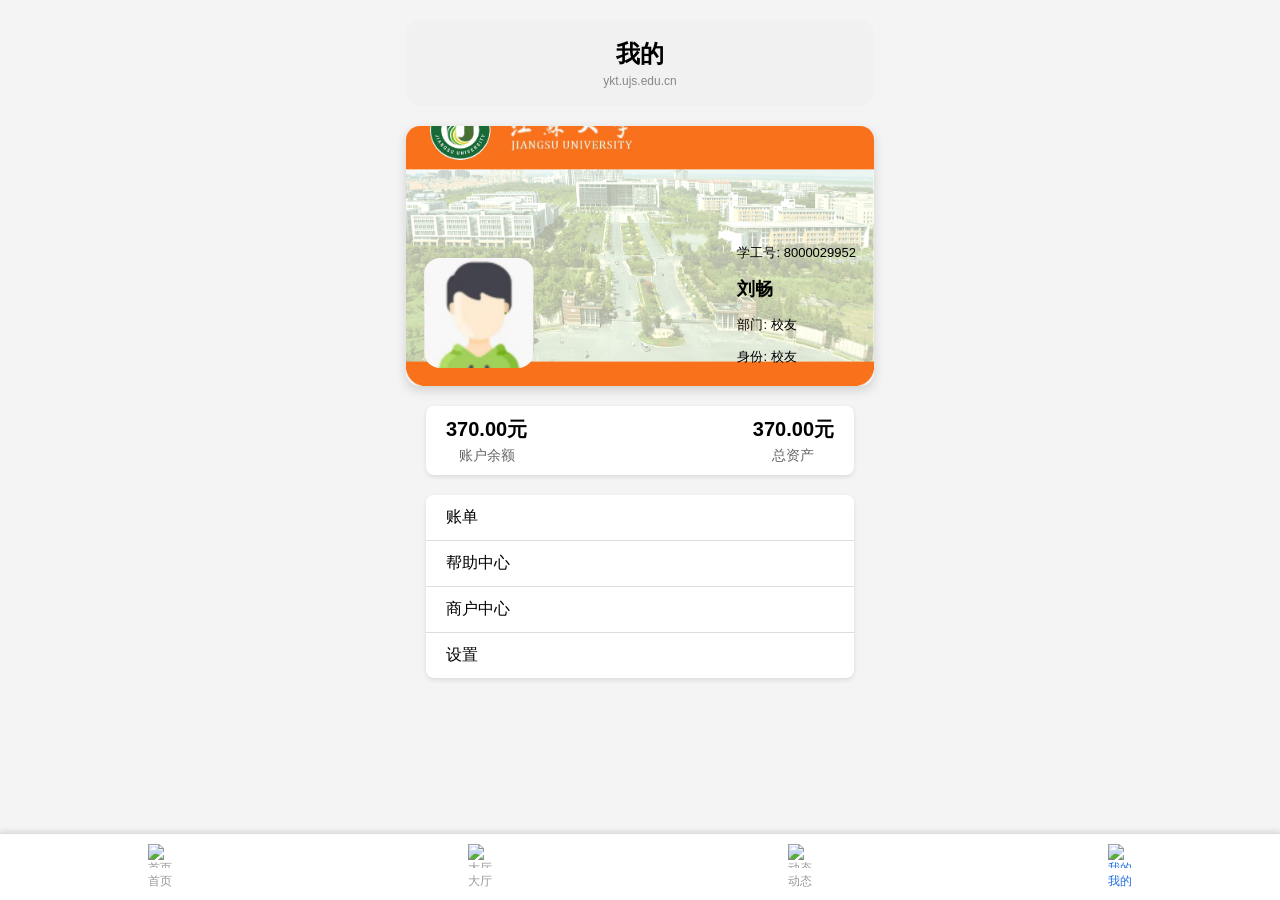
==== index.html @ 55b603e3 "initial commit" ====
<!DOCTYPE html>
<html lang="zh-CN">
<head>
    <meta charset="UTF-8">
    <meta name="viewport" content="width=device-width, initial-scale=1.0">
    <title>我的 - 江苏大学校园卡</title>
    <style>
        * {
            box-sizing: border-box;
        }

        body {
            margin: 0;
            min-height: 100vh;
            font-family: Arial, sans-serif;
            background-color: #f4f4f4;
            color: #000;
        }

        .page {
            max-width: 500px;
            margin: 0 auto;
            padding: 20px 16px 100px;
        }

        .header {
            background-color: #f1f1f1;
            padding: 18px 16px;
            text-align: center;
            border-radius: 14px;
        }

        .header .brand {
            font-size: 24px;
            font-weight: 700;
            margin-bottom: 4px;
        }

        .header .meta {
            font-size: 12px;
            color: #888;
        }

        .card {
            position: relative;
            overflow: hidden;
            min-height: 260px;
            margin: 20px 0;
            border-radius: 14px;
            padding: 18px;
            display: flex;
            justify-content: space-between;
            align-items: flex-end;
            color: #000;
            box-shadow: 0 4px 12px rgba(0, 0, 0, 0.15);
            background: url('image.png') center bottom/cover no-repeat;
        }

        .avatar {
            width: 110px;
            height: 110px;
            margin: 0;
            border-radius: 16px;
            object-fit: cover;
            flex-shrink: 0;
        }

        .info {
            text-align: left;
            margin: 0 0 0 16px;
            line-height: 1.8;
            color: #000;
            display: flex;
            flex-direction: column;
            justify-content: flex-end;
            gap: 8px;
        }

        .info .tiny {
            font-size: 13px;
        }

        .info .name {
            font-size: 18px;
            font-weight: 700;
        }

        .info .row {
            font-size: 13px;
            margin: 0;
        }

        .balance-section {
            display: flex;
            justify-content: space-between;
            background-color: #fff;
            padding: 10px 20px;
            border-radius: 8px;
            margin: 20px 20px 0;
            box-shadow: 0 2px 5px rgba(0, 0, 0, 0.1);
        }

        .balance-item {
            text-align: center;
        }

        .balance-item .label {
            font-size: 14px;
            color: #666;
        }

        .balance-item .value {
            font-size: 20px;
            font-weight: 700;
            margin-bottom: 4px;
        }

        .menu {
            margin: 20px 20px 0;
            background-color: #fff;
            border-radius: 8px;
            box-shadow: 0 2px 5px rgba(0, 0, 0, 0.1);
        }

        .menu-item {
            display: block;
            text-decoration: none;
            color: #000;
            padding: 12px 20px;
            border-bottom: 1px solid #ddd;
        }

        .menu-item:last-child {
            border-bottom: none;
        }

        .menu-item:hover {
            background-color: #f0f0f0;
        }

        .menu-left {
            display: flex;
            align-items: center;
            gap: 10px;
        }

        .menu-icon {
            font-size: 18px;
        }

        .menu-arrow {
            float: right;
            color: #999;
        }

        .footer {
            position: fixed;
            bottom: 0;
            left: 0;
            right: 0;
            background-color: #fff;
            border-top: 1px solid #ddd;
            display: flex;
            justify-content: space-around;
            padding: 10px 0;
            box-shadow: 0 -2px 5px rgba(0, 0, 0, 0.1);
        }

        .nav-item {
            text-align: center;
            text-decoration: none;
            color: #999;
            font-size: 12px;
        }

        .nav-item img {
            width: 24px;
            height: 24px;
            display: block;
            margin: 0 auto 5px;
        }

        .nav-item span {
            display: block;
        }

        .nav-item.active {
            color: #1f6fe2;
        }
    </style>
</head>
<body>
    <div class="page">
        <div class="header">
            <div class="brand">我的</div>
            <div class="meta">ykt.ujs.edu.cn</div>
        </div>

        <div class="card">
            <img class="avatar" src="image2.png" alt="头像">
            <div class="info">
                <div class="tiny">学工号: 8000029952</div>
                <div class="name">刘畅</div>
                <div class="row">部门: 校友</div>
                <div class="row">身份: 校友</div>
            </div>
        </div>

        <div class="balance-section">
        <div class="balance-item">
            <div class="value">370.00元</div>
            <div class="label">账户余额</div>
        </div>
        <div class="balance-item">
            <div class="value">370.00元</div>
            <div class="label">总资产</div>
        </div>
    </div>

    <div class="menu">
        <a class="menu-item" href="#">账单</a>
        <a class="menu-item" href="#">帮助中心</a>
        <a class="menu-item" href="#">商户中心</a>
        <a class="menu-item" href="#">设置</a>
    </div>
    </div>

    <div class="footer">
        <a class="nav-item" href="#">
            <img src="https://ykt.ujs.edu.cn/minio/theme/9ce22fe770761de78d762c6f8242650b_h5/images/plat/white/shouyeUser.png" alt="首页">
            <span>首页</span>
        </a>
        <a class="nav-item" href="#">
            <img src="https://ykt.ujs.edu.cn/minio/theme/9ce22fe770761de78d762c6f8242650b_h5/images/plat/white/dating.png" alt="大厅">
            <span>大厅</span>
        </a>
        <a class="nav-item" href="#">
            <img src="https://ykt.ujs.edu.cn/minio/theme/9ce22fe770761de78d762c6f8242650b_h5/images/plat/white/dongtai.png" alt="动态">
            <span>动态</span>
        </a>
        <a class="nav-item active" href="#">
            <img src="https://ykt.ujs.edu.cn/minio/theme/9ce22fe770761de78d762c6f8242650b_h5/images/plat/checked/wode.png" alt="我的">
            <span>我的</span>
        </a>
    </div>
</body>
</html>
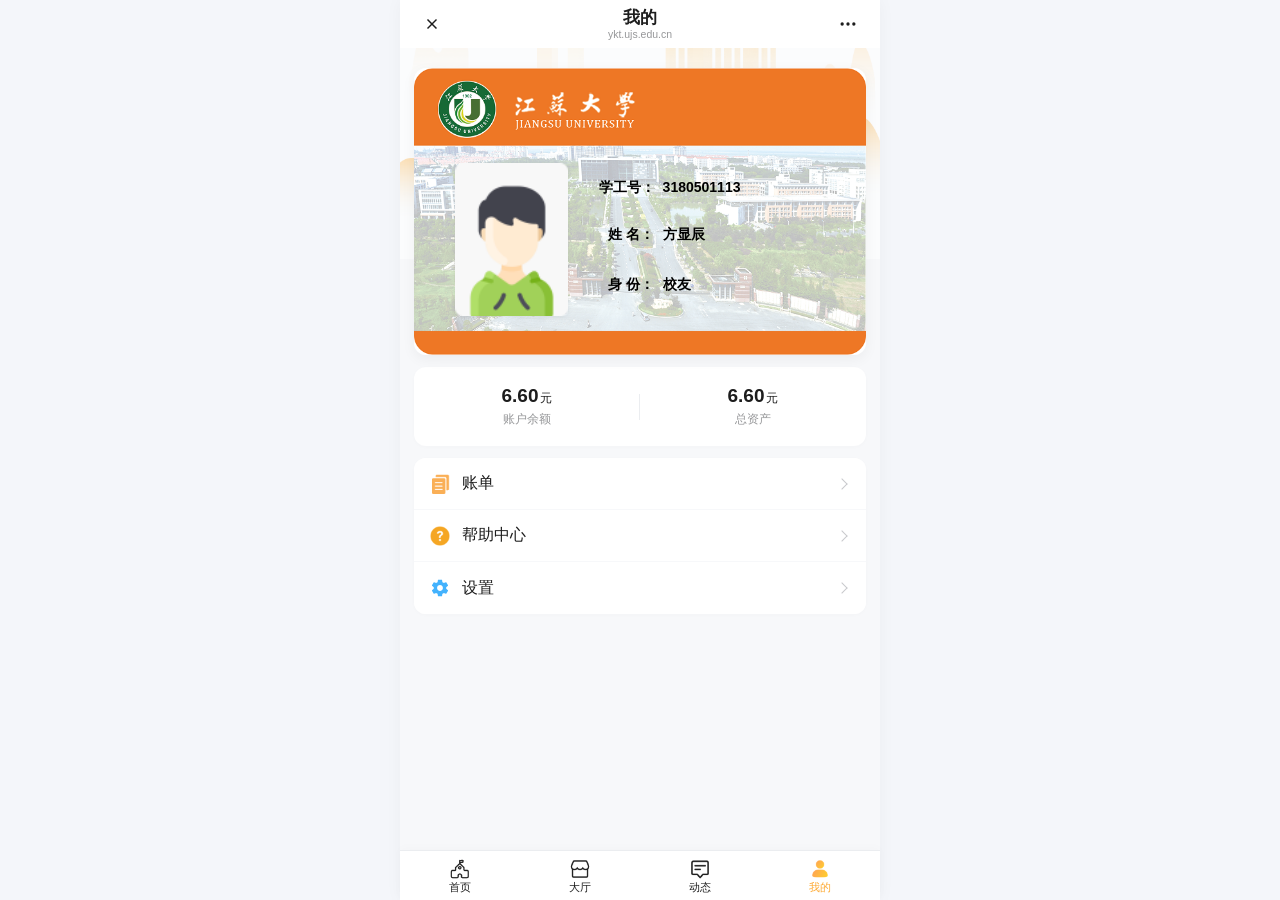
==== commit 9532fe57: "Refine index.html layout, styles, assets and remove mockup frame" ====
--- a/index.html
+++ b/index.html
@@ -2,246 +2,449 @@
 <html lang="zh-CN">
 <head>
     <meta charset="UTF-8">
-    <meta name="viewport" content="width=device-width, initial-scale=1.0">
-    <title>我的 - 江苏大学校园卡</title>
+    <meta name="viewport" content="width=device-width, initial-scale=1.0, maximum-scale=1.0, user-scalable=no, viewport-fit=cover">
+    <title>我的</title>
     <style>
+        :root {
+            --primary-color: #feaa33; /* Theme active color */
+            --bg-color: #f7f8fa;
+            --text-color: #1d1d1d;
+            --text-secondary: #646566;
+            --text-muted: #969799;
+            --border-color: #ebedf0;
+        }
+
         * {
             box-sizing: border-box;
+            margin: 0;
+            padding: 0;
+            -webkit-tap-highlight-color: transparent;
         }
 
         body {
             margin: 0;
+            padding: 0;
+            font-family: -apple-system, BlinkMacSystemFont, "SF Pro Text", "Helvetica Neue", Helvetica, Arial, "PingFang SC", "miui", "Hiragino Sans GB", "Microsoft YaHei", sans-serif;
+            color: var(--text-color);
+            background-color: #f4f6fa;
+            display: flex;
+            justify-content: center;
             min-height: 100vh;
-            font-family: Arial, sans-serif;
-            background-color: #f4f4f4;
-            color: #000;
-        }
-
-        .page {
-            max-width: 500px;
-            margin: 0 auto;
-            padding: 20px 16px 100px;
-        }
-
-        .header {
-            background-color: #f1f1f1;
-            padding: 18px 16px;
+        }
+
+        /* Responsive Mobile Container representing the Web Page */
+        .app-container {
+            width: 100%;
+            max-width: 480px;
+            min-height: 100vh;
+            background-color: var(--bg-color);
+            background-image: url("user_bg.png");
+            background-repeat: no-repeat;
+            background-position: 0px -1.5rem;
+            background-size: 100% auto;
+            position: relative;
+            display: flex;
+            flex-direction: column;
+            box-shadow: 0 0 16px rgba(0, 0, 0, 0.04);
+        }
+
+        /* WebView Native-like Header */
+        .webview-header {
+            background-color: #ffffff;
+            height: 48px;
+            display: flex;
+            align-items: center;
+            justify-content: space-between;
+            padding: 0 16px;
+            position: relative;
+            z-index: 100;
+            flex-shrink: 0;
+        }
+
+        .header-btn {
+            width: 32px;
+            height: 32px;
+            display: flex;
+            align-items: center;
+            justify-content: center;
+            cursor: pointer;
+        }
+
+        .header-title-container {
+            display: flex;
+            flex-direction: column;
+            align-items: center;
+            justify-content: center;
             text-align: center;
-            border-radius: 14px;
-        }
-
-        .header .brand {
-            font-size: 24px;
-            font-weight: 700;
+        }
+
+        .header-title {
+            font-size: 16.5px;
+            font-weight: 600;
+            color: var(--text-color);
+            line-height: 1.2;
+        }
+
+        .header-subtitle {
+            font-size: 10.5px;
+            color: var(--text-muted);
+            margin-top: 1px;
+            font-weight: normal;
+        }
+
+        /* Scrollable Page Body */
+        .scroll-content {
+            flex: 1;
+            padding-bottom: 64px; /* Space for the bottom tabbar navigation */
+            -webkit-overflow-scrolling: touch;
+        }
+
+        /* Card Section */
+        .card-section {
+            padding: 0 14px;
+            margin-top: 20px;
+        }
+
+        .card-wrapper {
+            position: relative;
+            width: 100%;
+            border-radius: 12px;
+            overflow: hidden;
+            box-shadow: 0 4px 14px rgba(0, 0, 0, 0.05);
+        }
+
+        .card-bg {
+            width: 100%;
+            height: auto;
+            display: block;
+        }
+
+        .card-avatar {
+            position: absolute;
+            top: 33.07%;
+            left: 9%;
+            width: 25%;
+            height: auto;
+            border-radius: 4px;
+            box-shadow: 0 1px 4px rgba(0, 0, 0, 0.06);
+            object-fit: cover;
+        }
+
+        .card-label {
+            position: absolute;
+            font-size: 14px;
+            font-weight: 600;
+            color: #000000;
+            white-space: nowrap;
+            pointer-events: none;
+        }
+
+        .card-value {
+            position: absolute;
+            font-size: 14px;
+            font-weight: 600;
+            color: #000000;
+            white-space: nowrap;
+            pointer-events: none;
+        }
+
+        .label-id { top: 38.58%; left: 41%; }
+        .value-id { top: 38.58%; left: 55%; }
+
+        .label-name { top: 55.12%; left: 43%; }
+        .value-name { top: 55.12%; left: 55%; }
+
+        .label-role { top: 72.44%; left: 43%; }
+        .value-role { top: 72.44%; left: 55%; }
+
+        /* Balance Grid (6.60 block) */
+        .balance-section {
+            padding: 0 14px;
+            margin-top: 12px;
+        }
+
+        .balance-card {
+            background-color: #ffffff;
+            border-radius: 12px;
+            display: flex;
+            padding: 18px 0;
+            box-shadow: 0 1px 4px rgba(0, 0, 0, 0.02);
+        }
+
+        .balance-item {
+            flex: 1;
+            text-align: center;
+            display: flex;
+            flex-direction: column;
+            justify-content: center;
+            position: relative;
+        }
+
+        /* Divider between balances */
+        .balance-item:first-child::after {
+            content: "";
+            position: absolute;
+            right: 0;
+            top: 20%;
+            height: 60%;
+            width: 1px;
+            background-color: #ebedf0;
+        }
+
+        .balance-value-row {
+            display: flex;
+            align-items: baseline;
+            justify-content: center;
             margin-bottom: 4px;
         }
 
-        .header .meta {
+        .balance-num {
+            font-size: 19px;
+            font-weight: bold;
+            font-family: -apple-system, BlinkMacSystemFont, "SF Pro Text", Arial, sans-serif;
+            color: var(--text-color);
+        }
+
+        .balance-unit {
             font-size: 12px;
-            color: #888;
-        }
-
-        .card {
-            position: relative;
+            color: var(--text-color);
+            margin-left: 2px;
+        }
+
+        .balance-label {
+            font-size: 12px;
+            color: var(--text-muted);
+        }
+
+        /* Menu Rows (Cell Group) */
+        .menu-section {
+            padding: 0 14px;
+            margin-top: 12px;
+        }
+
+        .menu-group {
+            background-color: #ffffff;
+            border-radius: 12px;
             overflow: hidden;
-            min-height: 260px;
-            margin: 20px 0;
-            border-radius: 14px;
-            padding: 18px;
-            display: flex;
+            box-shadow: 0 1px 4px rgba(0, 0, 0, 0.02);
+            display: flex;
+            flex-direction: column;
+        }
+
+        .menu-item {
+            display: flex;
+            align-items: center;
             justify-content: space-between;
-            align-items: flex-end;
-            color: #000;
-            box-shadow: 0 4px 12px rgba(0, 0, 0, 0.15);
-            background: url('image.png') center bottom/cover no-repeat;
-        }
-
-        .avatar {
-            width: 110px;
-            height: 110px;
-            margin: 0;
-            border-radius: 16px;
-            object-fit: cover;
-            flex-shrink: 0;
-        }
-
-        .info {
-            text-align: left;
-            margin: 0 0 0 16px;
-            line-height: 1.8;
-            color: #000;
-            display: flex;
-            flex-direction: column;
-            justify-content: flex-end;
-            gap: 8px;
-        }
-
-        .info .tiny {
-            font-size: 13px;
-        }
-
-        .info .name {
-            font-size: 18px;
-            font-weight: 700;
-        }
-
-        .info .row {
-            font-size: 13px;
-            margin: 0;
-        }
-
-        .balance-section {
-            display: flex;
-            justify-content: space-between;
-            background-color: #fff;
-            padding: 10px 20px;
-            border-radius: 8px;
-            margin: 20px 20px 0;
-            box-shadow: 0 2px 5px rgba(0, 0, 0, 0.1);
-        }
-
-        .balance-item {
-            text-align: center;
-        }
-
-        .balance-item .label {
-            font-size: 14px;
-            color: #666;
-        }
-
-        .balance-item .value {
-            font-size: 20px;
-            font-weight: 700;
-            margin-bottom: 4px;
-        }
-
-        .menu {
-            margin: 20px 20px 0;
-            background-color: #fff;
-            border-radius: 8px;
-            box-shadow: 0 2px 5px rgba(0, 0, 0, 0.1);
-        }
-
-        .menu-item {
-            display: block;
+            height: 52px;
+            padding: 0 16px;
+            border-bottom: 0.5px solid #f7f8fa;
             text-decoration: none;
-            color: #000;
-            padding: 12px 20px;
-            border-bottom: 1px solid #ddd;
+            color: var(--text-color);
+            background-color: #ffffff;
+            transition: background-color 0.15s ease;
         }
 
         .menu-item:last-child {
             border-bottom: none;
         }
 
-        .menu-item:hover {
-            background-color: #f0f0f0;
+        .menu-item:active {
+            background-color: #f2f3f5;
         }
 
         .menu-left {
             display: flex;
             align-items: center;
-            gap: 10px;
+            gap: 12px;
         }
 
         .menu-icon {
-            font-size: 18px;
+            width: 20px;
+            height: 20px;
+            object-fit: contain;
+            display: block;
+        }
+
+        .menu-title {
+            font-size: 15.5px;
+            font-weight: normal;
+            color: var(--text-color);
         }
 
         .menu-arrow {
-            float: right;
-            color: #999;
-        }
-
-        .footer {
-            position: fixed;
+            width: 8px;
+            height: 8px;
+            border-top: 1.5px solid #c8c9cc;
+            border-right: 1.5px solid #c8c9cc;
+            transform: rotate(45deg);
+            margin-right: 4px;
+        }
+
+        /* Footer TabBar */
+        .tabbar {
+            position: absolute;
             bottom: 0;
             left: 0;
-            right: 0;
-            background-color: #fff;
-            border-top: 1px solid #ddd;
-            display: flex;
-            justify-content: space-around;
-            padding: 10px 0;
-            box-shadow: 0 -2px 5px rgba(0, 0, 0, 0.1);
-        }
-
-        .nav-item {
-            text-align: center;
+            width: 100%;
+            height: 50px;
+            background-color: #ffffff;
+            border-top: 1px solid #ebedf0;
+            display: flex;
+            z-index: 100;
+            box-shadow: 0 -2px 10px rgba(0, 0, 0, 0.02);
+            padding-bottom: env(safe-area-inset-bottom);
+        }
+
+        .tabbar-item {
+            flex: 1;
+            display: flex;
+            flex-direction: column;
+            align-items: center;
+            justify-content: center;
             text-decoration: none;
-            color: #999;
-            font-size: 12px;
-        }
-
-        .nav-item img {
-            width: 24px;
-            height: 24px;
+            color: #1d1d1d;
+            font-size: 11px;
+            outline: none;
+        }
+
+        .tabbar-icon {
+            width: 22px;
+            height: 22px;
+            object-fit: contain;
+            margin-bottom: 2px;
             display: block;
-            margin: 0 auto 5px;
-        }
-
-        .nav-item span {
-            display: block;
-        }
-
-        .nav-item.active {
-            color: #1f6fe2;
+        }
+
+        .tabbar-text {
+            line-height: 1;
+            font-size: 11px;
+            color: #1d1d1d;
+        }
+
+        /* Active Tab style (warning color in theme is rgb(254, 170, 51)) */
+        .tabbar-item.active .tabbar-text {
+            color: rgb(254, 170, 51);
         }
     </style>
 </head>
 <body>
-    <div class="page">
-        <div class="header">
-            <div class="brand">我的</div>
-            <div class="meta">ykt.ujs.edu.cn</div>
-        </div>
-
-        <div class="card">
-            <img class="avatar" src="image2.png" alt="头像">
-            <div class="info">
-                <div class="tiny">学工号: 8000029952</div>
-                <div class="name">刘畅</div>
-                <div class="row">部门: 校友</div>
-                <div class="row">身份: 校友</div>
+
+    <div class="app-container">
+        <!-- WebView Native-like Header -->
+        <header class="webview-header">
+            <div class="header-btn" title="关闭">
+                <!-- Close X Icon -->
+                <svg width="18" height="18" viewBox="0 0 24 24" fill="none" stroke="currentColor" stroke-width="2">
+                    <line x1="18" y1="6" x2="6" y2="18"></line>
+                    <line x1="6" y1="6" x2="18" y2="18"></line>
+                </svg>
             </div>
-        </div>
-
-        <div class="balance-section">
-        <div class="balance-item">
-            <div class="value">370.00元</div>
-            <div class="label">账户余额</div>
-        </div>
-        <div class="balance-item">
-            <div class="value">370.00元</div>
-            <div class="label">总资产</div>
-        </div>
+            <div class="header-title-container">
+                <h1 class="header-title">我的</h1>
+                <span class="header-subtitle">ykt.ujs.edu.cn</span>
+            </div>
+            <div class="header-btn" title="更多">
+                <!-- More Dot Icon -->
+                <svg width="20" height="20" viewBox="0 0 24 24" fill="none">
+                    <circle cx="5" cy="12" r="2" fill="currentColor" />
+                    <circle cx="12" cy="12" r="2" fill="currentColor" />
+                    <circle cx="19" cy="12" r="2" fill="currentColor" />
+                </svg>
+            </div>
+        </header>
+
+        <!-- Scrollable Content Screen -->
+        <main class="scroll-content">
+            <!-- 1. Campus Card -->
+            <section class="card-section">
+                <div class="card-wrapper">
+                    <img class="card-bg" src="card_bg.png" alt="Card Background">
+                    <img class="card-avatar" src="avatar.png" alt="Avatar">
+                    
+                    <span class="card-label label-id">学工号：</span>
+                    <span class="card-value value-id">3180501113</span>
+                    
+                    <span class="card-label label-name">姓 名：</span>
+                    <span class="card-value value-name">方显辰</span>
+                    
+                    <span class="card-label label-role">身 份：</span>
+                    <span class="card-value value-role">校友</span>
+                </div>
+            </section>
+
+            <!-- 2. Balance Block -->
+            <section class="balance-section">
+                <div class="balance-card">
+                    <div class="balance-item">
+                        <div class="balance-value-row">
+                            <span class="balance-num">6.60</span>
+                            <span class="balance-unit">元</span>
+                        </div>
+                        <span class="balance-label">账户余额</span>
+                    </div>
+                    <div class="balance-item">
+                        <div class="balance-value-row">
+                            <span class="balance-num">6.60</span>
+                            <span class="balance-unit">元</span>
+                        </div>
+                        <span class="balance-label">总资产</span>
+                    </div>
+                </div>
+            </section>
+
+            <!-- 3. Navigation List (Cell Group) -->
+            <section class="menu-section">
+                <div class="menu-group">
+                    <a href="#" class="menu-item">
+                        <div class="menu-left">
+                            <img class="menu-icon" src="bill.png" alt="账单 Icon">
+                            <span class="menu-title">账单</span>
+                        </div>
+                        <div class="menu-arrow"></div>
+                    </a>
+                    
+                    <a href="#" class="menu-item">
+                        <div class="menu-left">
+                            <img class="menu-icon" src="help-center.png" alt="帮助中心 Icon">
+                            <span class="menu-title">帮助中心</span>
+                        </div>
+                        <div class="menu-arrow"></div>
+                    </a>
+                    
+                    <a href="#" class="menu-item">
+                        <div class="menu-left">
+                            <!-- Premium Inline SVG Setting Gear icon (sky blue color) -->
+                            <svg class="menu-icon" viewBox="0 0 24 24" fill="none" xmlns="http://www.w3.org/2000/svg">
+                                <path d="M19.43 12.98C19.47 12.66 19.5 12.34 19.5 12C19.5 11.66 19.47 11.34 19.43 11.02L21.54 9.37C21.73 9.22 21.78 8.95 21.66 8.73L19.66 5.27C19.54 5.05 19.27 4.97 19.05 5.05L16.56 6.05C16.04 5.65 15.48 5.32 14.87 5.07L14.49 2.42C14.46 2.18 14.25 2 14 2H10C9.75 2 9.54 2.18 9.51 2.42L9.13 5.07C8.52 5.32 7.96 5.66 7.44 6.05L4.95 5.05C4.73 4.96 4.46 5.05 4.34 5.27L2.34 8.73C2.21 8.95 2.27 9.22 2.46 9.37L4.57 11.02C4.53 11.34 4.5 11.67 4.5 12C4.5 12.33 4.53 12.66 4.57 12.98L2.46 14.63C2.27 14.78 2.22 15.05 2.34 15.27L4.34 18.73C4.46 18.95 4.73 19.03 4.95 18.95L7.44 17.95C7.96 18.35 8.52 18.68 9.13 18.93L9.51 21.58C9.54 21.82 9.75 22 10 22H14C14.25 22 14.46 21.82 14.49 21.58L14.87 18.93C15.48 18.68 16.04 18.34 16.56 17.95L19.05 18.95C19.27 19.04 19.54 18.95 19.66 18.73L21.66 15.27C21.78 15.05 21.73 14.78 21.54 14.63L19.43 12.98ZM12 15.5C10.07 15.5 8.5 13.93 8.5 12C8.5 10.07 10.07 8.5 12 8.5C13.93 8.5 15.5 10.07 15.5 12C15.5 13.93 13.93 15.5 12 15.5Z" fill="#43b2fd"/>
+                            </svg>
+                            <span class="menu-title">设置</span>
+                        </div>
+                        <div class="menu-arrow"></div>
+                    </a>
+                </div>
+            </section>
+        </main>
+
+        <!-- 4. Fixed Tabbar navigation -->
+        <nav class="tabbar">
+            <a href="#" class="tabbar-item">
+                <img class="tabbar-icon" src="shouyeUser.png" alt="首页 Icon">
+                <span class="tabbar-text">首页</span>
+            </a>
+            <a href="#" class="tabbar-item">
+                <img class="tabbar-icon" src="dating.png" alt="大厅 Icon">
+                <span class="tabbar-text">大厅</span>
+            </a>
+            <a href="#" class="tabbar-item">
+                <img class="tabbar-icon" src="dongtai.png" alt="动态 Icon">
+                <span class="tabbar-text">动态</span>
+            </a>
+            <a href="#" class="tabbar-item active">
+                <img class="tabbar-icon" src="wode.png" alt="我的 Icon">
+                <span class="tabbar-text">我的</span>
+            </a>
+        </nav>
     </div>
 
-    <div class="menu">
-        <a class="menu-item" href="#">账单</a>
-        <a class="menu-item" href="#">帮助中心</a>
-        <a class="menu-item" href="#">商户中心</a>
-        <a class="menu-item" href="#">设置</a>
-    </div>
-    </div>
-
-    <div class="footer">
-        <a class="nav-item" href="#">
-            <img src="https://ykt.ujs.edu.cn/minio/theme/9ce22fe770761de78d762c6f8242650b_h5/images/plat/white/shouyeUser.png" alt="首页">
-            <span>首页</span>
-        </a>
-        <a class="nav-item" href="#">
-            <img src="https://ykt.ujs.edu.cn/minio/theme/9ce22fe770761de78d762c6f8242650b_h5/images/plat/white/dating.png" alt="大厅">
-            <span>大厅</span>
-        </a>
-        <a class="nav-item" href="#">
-            <img src="https://ykt.ujs.edu.cn/minio/theme/9ce22fe770761de78d762c6f8242650b_h5/images/plat/white/dongtai.png" alt="动态">
-            <span>动态</span>
-        </a>
-        <a class="nav-item active" href="#">
-            <img src="https://ykt.ujs.edu.cn/minio/theme/9ce22fe770761de78d762c6f8242650b_h5/images/plat/checked/wode.png" alt="我的">
-            <span>我的</span>
-        </a>
-    </div>
 </body>
 </html>
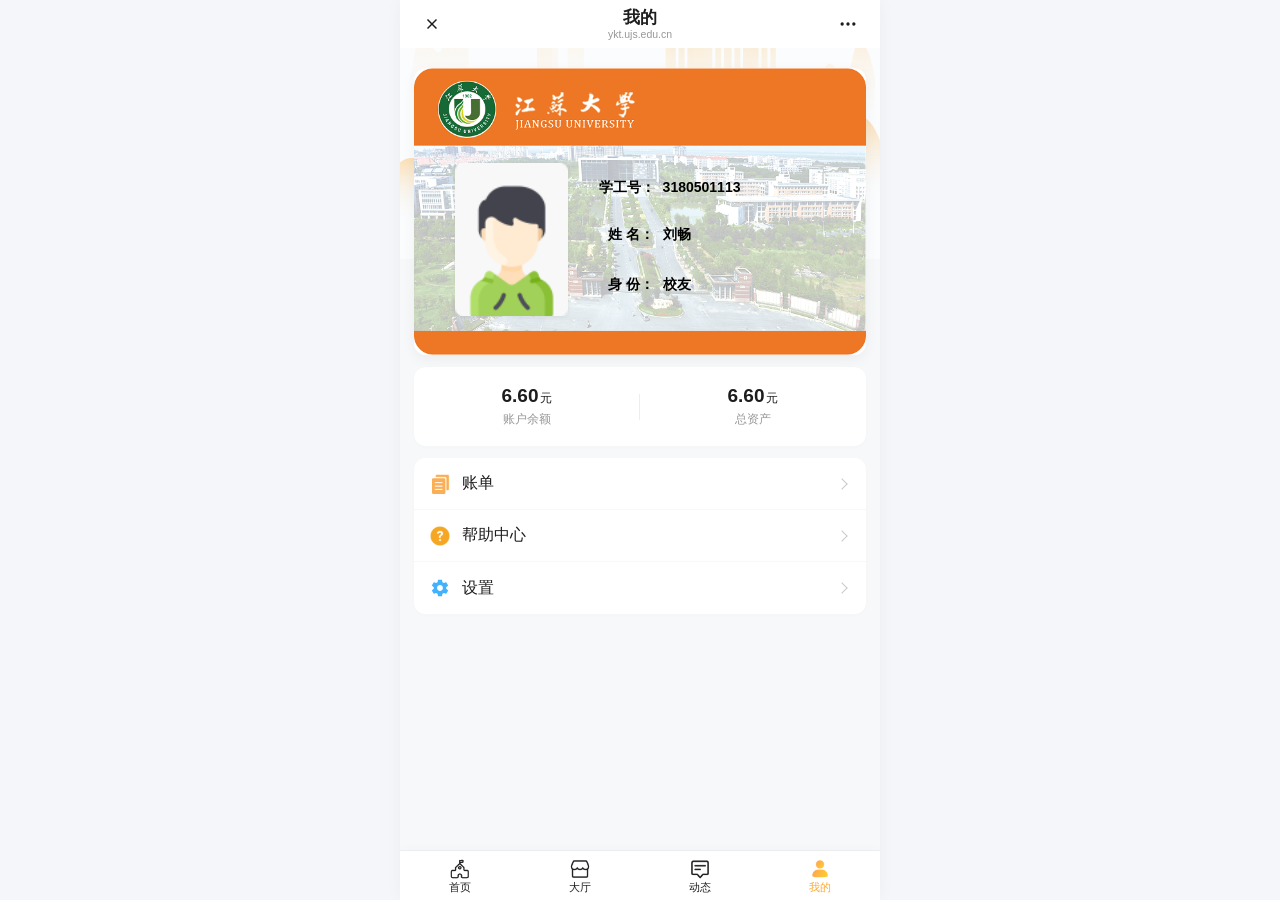
==== commit 6e0c00d0: "Change name to 刘畅 and fix bottom tabbar layout positioning" ====
--- a/index.html
+++ b/index.html
@@ -36,7 +36,8 @@
         .app-container {
             width: 100%;
             max-width: 480px;
-            min-height: 100vh;
+            height: 100vh;
+            height: 100dvh;
             background-color: var(--bg-color);
             background-image: url("user_bg.png");
             background-repeat: no-repeat;
@@ -46,6 +47,7 @@
             display: flex;
             flex-direction: column;
             box-shadow: 0 0 16px rgba(0, 0, 0, 0.04);
+            overflow: hidden;
         }
 
         /* WebView Native-like Header */
@@ -95,7 +97,8 @@
         /* Scrollable Page Body */
         .scroll-content {
             flex: 1;
-            padding-bottom: 64px; /* Space for the bottom tabbar navigation */
+            overflow-y: auto;
+            padding-bottom: 24px;
             -webkit-overflow-scrolling: touch;
         }
 
@@ -282,9 +285,6 @@
 
         /* Footer TabBar */
         .tabbar {
-            position: absolute;
-            bottom: 0;
-            left: 0;
             width: 100%;
             height: 50px;
             background-color: #ffffff;
@@ -293,6 +293,7 @@
             z-index: 100;
             box-shadow: 0 -2px 10px rgba(0, 0, 0, 0.02);
             padding-bottom: env(safe-area-inset-bottom);
+            flex-shrink: 0;
         }
 
         .tabbar-item {
@@ -365,7 +366,7 @@
                     <span class="card-value value-id">3180501113</span>
                     
                     <span class="card-label label-name">姓 名：</span>
-                    <span class="card-value value-name">方显辰</span>
+                    <span class="card-value value-name">刘畅</span>
                     
                     <span class="card-label label-role">身 份：</span>
                     <span class="card-value value-role">校友</span>
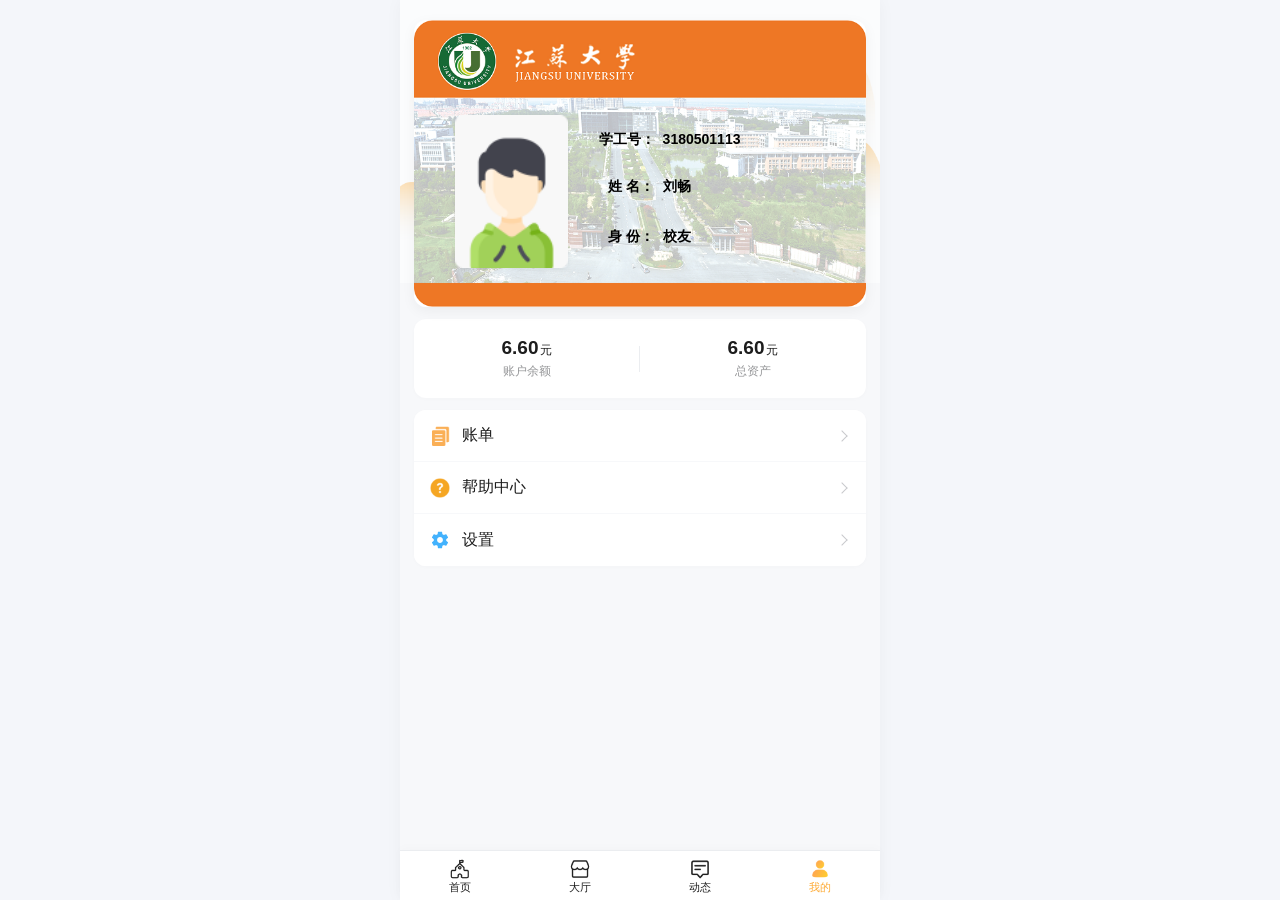
==== commit b7167591: "Remove header bar and fix bottom tabbar with position:fixed for native page scrolling" ====
--- a/index.html
+++ b/index.html
@@ -32,74 +32,22 @@
             min-height: 100vh;
         }
 
-        /* Responsive Mobile Container representing the Web Page */
+        /* Native Scrolling Mobile Web Page Container */
         .app-container {
             width: 100%;
             max-width: 480px;
-            height: 100vh;
-            height: 100dvh;
+            min-height: 100vh;
             background-color: var(--bg-color);
             background-image: url("user_bg.png");
             background-repeat: no-repeat;
-            background-position: 0px -1.5rem;
+            background-position: 0px 0px;
             background-size: 100% auto;
             position: relative;
             display: flex;
             flex-direction: column;
             box-shadow: 0 0 16px rgba(0, 0, 0, 0.04);
-            overflow: hidden;
-        }
-
-        /* WebView Native-like Header */
-        .webview-header {
-            background-color: #ffffff;
-            height: 48px;
-            display: flex;
-            align-items: center;
-            justify-content: space-between;
-            padding: 0 16px;
-            position: relative;
-            z-index: 100;
-            flex-shrink: 0;
-        }
-
-        .header-btn {
-            width: 32px;
-            height: 32px;
-            display: flex;
-            align-items: center;
-            justify-content: center;
-            cursor: pointer;
-        }
-
-        .header-title-container {
-            display: flex;
-            flex-direction: column;
-            align-items: center;
-            justify-content: center;
-            text-align: center;
-        }
-
-        .header-title {
-            font-size: 16.5px;
-            font-weight: 600;
-            color: var(--text-color);
-            line-height: 1.2;
-        }
-
-        .header-subtitle {
-            font-size: 10.5px;
-            color: var(--text-muted);
-            margin-top: 1px;
-            font-weight: normal;
-        }
-
-        /* Scrollable Page Body */
-        .scroll-content {
-            flex: 1;
-            overflow-y: auto;
-            padding-bottom: 24px;
-            -webkit-overflow-scrolling: touch;
+            /* Leave space at the bottom so the last menu item can be fully scrolled up above the fixed tabbar */
+            padding-bottom: calc(50px + env(safe-area-inset-bottom) + 16px);
         }
 
         /* Card Section */
@@ -283,17 +231,21 @@
             margin-right: 4px;
         }
 
-        /* Footer TabBar */
+        /* Footer TabBar - Fixed at the very bottom of the screen viewport */
         .tabbar {
+            position: fixed;
+            bottom: 0;
+            left: 50%;
+            transform: translateX(-50%);
             width: 100%;
+            max-width: 480px;
             height: 50px;
             background-color: #ffffff;
             border-top: 1px solid #ebedf0;
             display: flex;
-            z-index: 100;
+            z-index: 1000;
             box-shadow: 0 -2px 10px rgba(0, 0, 0, 0.02);
             padding-bottom: env(safe-area-inset-bottom);
-            flex-shrink: 0;
         }
 
         .tabbar-item {
@@ -331,100 +283,74 @@
 <body>
 
     <div class="app-container">
-        <!-- WebView Native-like Header -->
-        <header class="webview-header">
-            <div class="header-btn" title="关闭">
-                <!-- Close X Icon -->
-                <svg width="18" height="18" viewBox="0 0 24 24" fill="none" stroke="currentColor" stroke-width="2">
-                    <line x1="18" y1="6" x2="6" y2="18"></line>
-                    <line x1="6" y1="6" x2="18" y2="18"></line>
-                </svg>
+        <!-- 1. Campus Card -->
+        <section class="card-section">
+            <div class="card-wrapper">
+                <img class="card-bg" src="card_bg.png" alt="Card Background">
+                <img class="card-avatar" src="avatar.png" alt="Avatar">
+                
+                <span class="card-label label-id">学工号：</span>
+                <span class="card-value value-id">3180501113</span>
+                
+                <span class="card-label label-name">姓 名：</span>
+                <span class="card-value value-name">刘畅</span>
+                
+                <span class="card-label label-role">身 份：</span>
+                <span class="card-value value-role">校友</span>
             </div>
-            <div class="header-title-container">
-                <h1 class="header-title">我的</h1>
-                <span class="header-subtitle">ykt.ujs.edu.cn</span>
+        </section>
+
+        <!-- 2. Balance Block -->
+        <section class="balance-section">
+            <div class="balance-card">
+                <div class="balance-item">
+                    <div class="balance-value-row">
+                        <span class="balance-num">6.60</span>
+                        <span class="balance-unit">元</span>
+                    </div>
+                    <span class="balance-label">账户余额</span>
+                </div>
+                <div class="balance-item">
+                    <div class="balance-value-row">
+                        <span class="balance-num">6.60</span>
+                        <span class="balance-unit">元</span>
+                    </div>
+                    <span class="balance-label">总资产</span>
+                </div>
             </div>
-            <div class="header-btn" title="更多">
-                <!-- More Dot Icon -->
-                <svg width="20" height="20" viewBox="0 0 24 24" fill="none">
-                    <circle cx="5" cy="12" r="2" fill="currentColor" />
-                    <circle cx="12" cy="12" r="2" fill="currentColor" />
-                    <circle cx="19" cy="12" r="2" fill="currentColor" />
-                </svg>
+        </section>
+
+        <!-- 3. Navigation List (Cell Group) -->
+        <section class="menu-section">
+            <div class="menu-group">
+                <a href="#" class="menu-item">
+                    <div class="menu-left">
+                        <img class="menu-icon" src="bill.png" alt="账单 Icon">
+                        <span class="menu-title">账单</span>
+                    </div>
+                    <div class="menu-arrow"></div>
+                </a>
+                
+                <a href="#" class="menu-item">
+                    <div class="menu-left">
+                        <img class="menu-icon" src="help-center.png" alt="帮助中心 Icon">
+                        <span class="menu-title">帮助中心</span>
+                    </div>
+                    <div class="menu-arrow"></div>
+                </a>
+                
+                <a href="#" class="menu-item">
+                    <div class="menu-left">
+                        <!-- Premium Inline SVG Setting Gear icon (sky blue color) -->
+                        <svg class="menu-icon" viewBox="0 0 24 24" fill="none" xmlns="http://www.w3.org/2000/svg">
+                            <path d="M19.43 12.98C19.47 12.66 19.5 12.34 19.5 12C19.5 11.66 19.47 11.34 19.43 11.02L21.54 9.37C21.73 9.22 21.78 8.95 21.66 8.73L19.66 5.27C19.54 5.05 19.27 4.97 19.05 5.05L16.56 6.05C16.04 5.65 15.48 5.32 14.87 5.07L14.49 2.42C14.46 2.18 14.25 2 14 2H10C9.75 2 9.54 2.18 9.51 2.42L9.13 5.07C8.52 5.32 7.96 5.66 7.44 6.05L4.95 5.05C4.73 4.96 4.46 5.05 4.34 5.27L2.34 8.73C2.21 8.95 2.27 9.22 2.46 9.37L4.57 11.02C4.53 11.34 4.5 11.67 4.5 12C4.5 12.33 4.53 12.66 4.57 12.98L2.46 14.63C2.27 14.78 2.22 15.05 2.34 15.27L4.34 18.73C4.46 18.95 4.73 19.03 4.95 18.95L7.44 17.95C7.96 18.35 8.52 18.68 9.13 18.93L9.51 21.58C9.54 21.82 9.75 22 10 22H14C14.25 22 14.46 21.82 14.49 21.58L14.87 18.93C15.48 18.68 16.04 18.34 16.56 17.95L19.05 18.95C19.27 19.04 19.54 18.95 19.66 18.73L21.66 15.27C21.78 15.05 21.73 14.78 21.54 14.63L19.43 12.98ZM12 15.5C10.07 15.5 8.5 13.93 8.5 12C8.5 10.07 10.07 8.5 12 8.5C13.93 8.5 15.5 10.07 15.5 12C15.5 13.93 13.93 15.5 12 15.5Z" fill="#43b2fd"/>
+                        </svg>
+                        <span class="menu-title">设置</span>
+                    </div>
+                    <div class="menu-arrow"></div>
+                </a>
             </div>
-        </header>
-
-        <!-- Scrollable Content Screen -->
-        <main class="scroll-content">
-            <!-- 1. Campus Card -->
-            <section class="card-section">
-                <div class="card-wrapper">
-                    <img class="card-bg" src="card_bg.png" alt="Card Background">
-                    <img class="card-avatar" src="avatar.png" alt="Avatar">
-                    
-                    <span class="card-label label-id">学工号：</span>
-                    <span class="card-value value-id">3180501113</span>
-                    
-                    <span class="card-label label-name">姓 名：</span>
-                    <span class="card-value value-name">刘畅</span>
-                    
-                    <span class="card-label label-role">身 份：</span>
-                    <span class="card-value value-role">校友</span>
-                </div>
-            </section>
-
-            <!-- 2. Balance Block -->
-            <section class="balance-section">
-                <div class="balance-card">
-                    <div class="balance-item">
-                        <div class="balance-value-row">
-                            <span class="balance-num">6.60</span>
-                            <span class="balance-unit">元</span>
-                        </div>
-                        <span class="balance-label">账户余额</span>
-                    </div>
-                    <div class="balance-item">
-                        <div class="balance-value-row">
-                            <span class="balance-num">6.60</span>
-                            <span class="balance-unit">元</span>
-                        </div>
-                        <span class="balance-label">总资产</span>
-                    </div>
-                </div>
-            </section>
-
-            <!-- 3. Navigation List (Cell Group) -->
-            <section class="menu-section">
-                <div class="menu-group">
-                    <a href="#" class="menu-item">
-                        <div class="menu-left">
-                            <img class="menu-icon" src="bill.png" alt="账单 Icon">
-                            <span class="menu-title">账单</span>
-                        </div>
-                        <div class="menu-arrow"></div>
-                    </a>
-                    
-                    <a href="#" class="menu-item">
-                        <div class="menu-left">
-                            <img class="menu-icon" src="help-center.png" alt="帮助中心 Icon">
-                            <span class="menu-title">帮助中心</span>
-                        </div>
-                        <div class="menu-arrow"></div>
-                    </a>
-                    
-                    <a href="#" class="menu-item">
-                        <div class="menu-left">
-                            <!-- Premium Inline SVG Setting Gear icon (sky blue color) -->
-                            <svg class="menu-icon" viewBox="0 0 24 24" fill="none" xmlns="http://www.w3.org/2000/svg">
-                                <path d="M19.43 12.98C19.47 12.66 19.5 12.34 19.5 12C19.5 11.66 19.47 11.34 19.43 11.02L21.54 9.37C21.73 9.22 21.78 8.95 21.66 8.73L19.66 5.27C19.54 5.05 19.27 4.97 19.05 5.05L16.56 6.05C16.04 5.65 15.48 5.32 14.87 5.07L14.49 2.42C14.46 2.18 14.25 2 14 2H10C9.75 2 9.54 2.18 9.51 2.42L9.13 5.07C8.52 5.32 7.96 5.66 7.44 6.05L4.95 5.05C4.73 4.96 4.46 5.05 4.34 5.27L2.34 8.73C2.21 8.95 2.27 9.22 2.46 9.37L4.57 11.02C4.53 11.34 4.5 11.67 4.5 12C4.5 12.33 4.53 12.66 4.57 12.98L2.46 14.63C2.27 14.78 2.22 15.05 2.34 15.27L4.34 18.73C4.46 18.95 4.73 19.03 4.95 18.95L7.44 17.95C7.96 18.35 8.52 18.68 9.13 18.93L9.51 21.58C9.54 21.82 9.75 22 10 22H14C14.25 22 14.46 21.82 14.49 21.58L14.87 18.93C15.48 18.68 16.04 18.34 16.56 17.95L19.05 18.95C19.27 19.04 19.54 18.95 19.66 18.73L21.66 15.27C21.78 15.05 21.73 14.78 21.54 14.63L19.43 12.98ZM12 15.5C10.07 15.5 8.5 13.93 8.5 12C8.5 10.07 10.07 8.5 12 8.5C13.93 8.5 15.5 10.07 15.5 12C15.5 13.93 13.93 15.5 12 15.5Z" fill="#43b2fd"/>
-                            </svg>
-                            <span class="menu-title">设置</span>
-                        </div>
-                        <div class="menu-arrow"></div>
-                    </a>
-                </div>
-            </section>
-        </main>
+        </section>
 
         <!-- 4. Fixed Tabbar navigation -->
         <nav class="tabbar">
